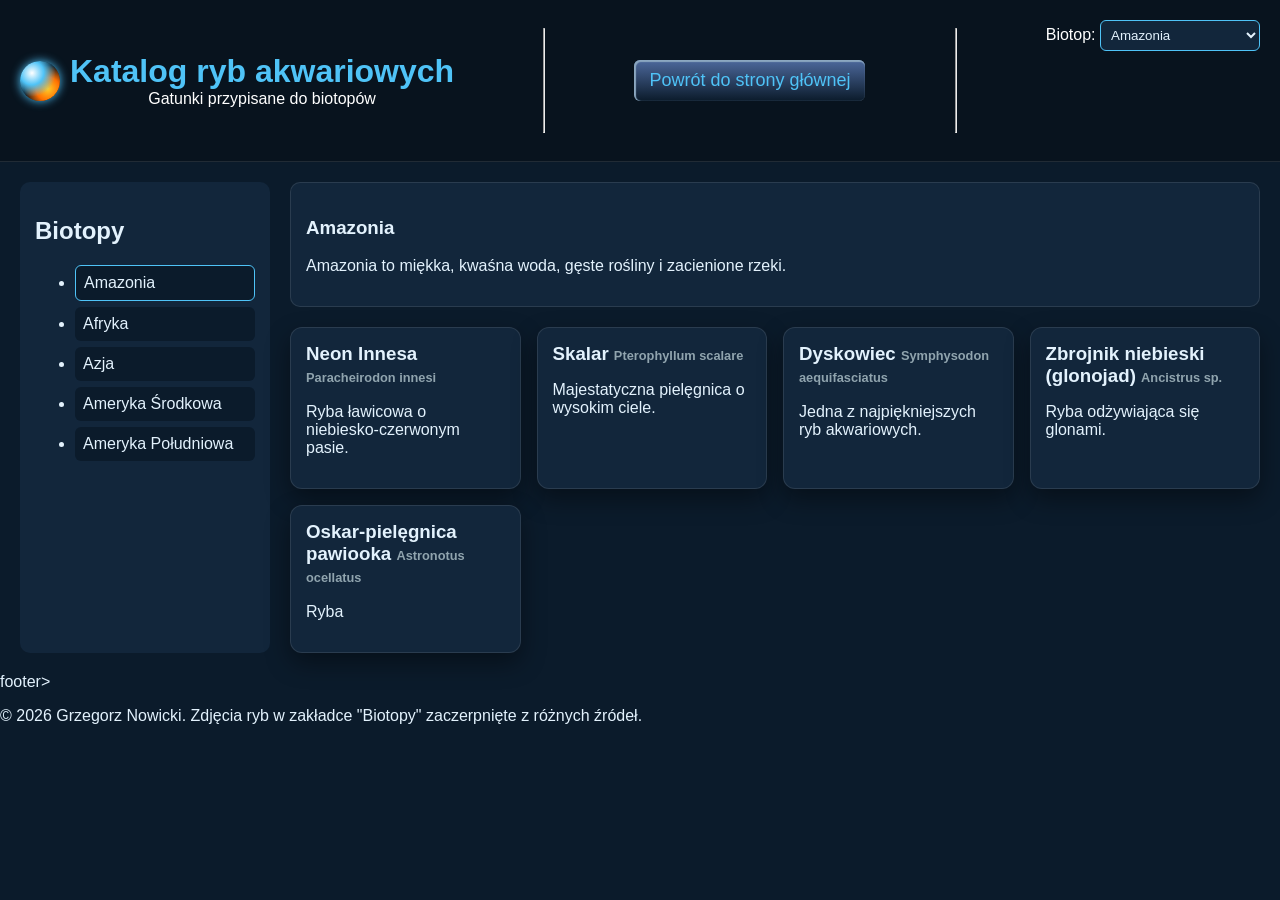
==== fish.html @ 0bc422a3 "Update fish catalog with modal, image gallery, and biotope descriptions" ====
<!DOCTYPE html>
<html lang="pl">

<head>
    <meta charset="UTF-8">
    <title>Katalog ryb akwariowych</title>
    <link rel="stylesheet" href="css/style.css">
    <link rel="stylesheet" href="css/fish_style.css">
    <link rel="stylesheet" href="css/gallery.css">
    <link rel="stylesheet" href="css/lake_style.css">

    <script src="js/fish-script.js" defer></script>
    <script src="js/script.js" defer></script>
</head>

<body>

    <header>

        <div class="logo">
            <div class="logo-icon"></div>
            <div class="logo-text">
                <h1>Katalog ryb akwariowych</h1>
                <span>Gatunki przypisane do biotopów</span>
            </div>
        </div>
        <hr>
        <a href="index.html" class="back-link">Powrót do strony głównej</a>

        <hr>
        <div class="filters">
            <label for="filter-biotop">Biotop:</label>
            <select id="filter-biotop">
                <option value="all">Wszystkie</option>
                <option value="Amazonia">Amazonia</option>
                <option value="Afryka">Afryka</option>
                <option value="Azja">Azja</option>
                <option value="Ameryka Środkowa">Ameryka Środkowa</option>
                <option value="Ameryka Południowa">Ameryka Południowa</option>
            </select>
        </div>
    </header>

    <main>
        <aside class="sidebar">
            <h2>Biotopy</h2>
            <ul class="family-list" id="biotope-list">
                <li data-biotop="Amazonia">Amazonia</li>
                <li data-biotop="Afryka">Afryka</li>
                <li data-biotop="Azja">Azja</li>
                <li data-biotop="Ameryka Środkowa">Ameryka Środkowa</li>
                <li data-biotop="Ameryka Południowa">Ameryka Południowa</li>
            </ul>
        </aside>

        <section class="catalog-wrapper">
            <div id="biotope-description" class="biotope-description"></div>

            <section class="catalog" id="catalog">

                <!-- AMAZONIA -->
                <article class="fish-card" data-biotop="Amazonia" data-fish="neon-innesa">
                    <h3>Neon Innesa <span>Paracheirodon innesi</span></h3>
                    <p>Ryba ławicowa o niebiesko‑czerwonym pasie.</p>
                </article>

                <article class="fish-card" data-biotop="Amazonia" data-fish="skalar">
                    <h3>Skalar <span>Pterophyllum scalare</span></h3>
                    <p>Majestatyczna pielęgnica o wysokim ciele.</p>
                </article>

                <article class="fish-card" data-biotop="Amazonia" data-fish="dyskowiec">
                    <h3>Dyskowiec <span>Symphysodon aequifasciatus</span></h3>
                    <p>Jedna z najpiękniejszych ryb akwariowych.</p>
                </article>

                <article class="fish-card" data-biotop="Amazonia" data-fish="Zbrojnik_niebieski">
                    <h3>Zbrojnik niebieski (glonojad) <span>Ancistrus sp.</span></h3>
                    <p>Ryba odżywiająca się glonami.</p>
                </article>


                <article class="fish-card" data-biotop="Amazonia" data-fish="pielegnica pawiooka">
                    <h3>Oskar-pielęgnica pawiooka <span> Astronotus ocellatus </span></h3>
                    <p>Ryba </p>


                </article>
                <!-- AFRYKA -->
                <article class="fish-card" data-biotop="Afryka" data-fish="barwniak-szmaragdowy">
                    <h3>Barwniak szmaragdowy <span>Pelvicachromis taeniatus</span></h3>
                    <p>Spokojna pielęgnica z Afryki Zachodniej.</p>
                </article>

                <article class="fish-card" data-biotop="Afryka" data-fish="muszlowiec">
                    <h3>Muszlowiec <span>Neolamprologus multifasciatus</span></h3>
                    <p>Mała pielęgnica z jeziora Tanganika.</p>
                </article>

                <!-- AZJA -->
                <article class="fish-card" data-biotop="Azja" data-fish="danio-pregowany">
                    <h3>Danio pręgowany <span>Danio rerio</span></h3>
                    <p>Odporna ryba ławicowa.</p>
                </article>

                <!-- AMERYKA ŚRODKOWA -->
                <article class="fish-card" data-biotop="Ameryka Środkowa" data-fish="platka">
                    <h3>Platka <span>Xiphophorus maculatus</span></h3>
                    <p>Kolorowa żyworódka.</p>
                </article>

                <!-- AMERYKA POŁUDNIOWA -->
                <article class="fish-card" data-biotop="Ameryka Południowa" data-fish="gupik">
                    <h3>Gupik <span>Poecilia reticulata</span></h3>
                    <p>Kolorowa żyworódka.</p>
                </article>



            </section>

            <div id="empty-state" class="empty-state">Brak ryb w tym biotopie.</div>
        </section>
    </main>

    <!-- MODAL -->
    <div id="fish-modal" class="fish-modal">
        <div class="fish-modal-content">
            <button id="fish-modal-close">×</button>

            <h2 id="fish-modal-name"></h2>
            <h4 id="fish-modal-latin"></h4>

            <div class="fish-gallery">
                <button class="gallery-prev">⟨</button>
                <img id="fish-gallery-img" src="" alt="">
                <button class="gallery-next">⟩</button>
            </div>

            <p id="fish-modal-desc"></p>
        </div>
    </div>
    footer>
    <p>&copy; 2026 Grzegorz Nowicki. Zdjęcia ryb w zakładce "Biotopy" zaczerpnięte z różnych źródeł.</p>
    </footer>



</body>

</html>
---- css/style.css ----
body {
  margin: 0;
  font-family: system-ui, sans-serif;
  background: #17ca4440;
  color: #222;
}

header {
  background: linear-gradient(to left, #0552e2, #ac7ef6e8);
  color: #fff;
  padding: 20px;
}

.container {
  max-width: 1100px;
  margin: auto;
  padding: 20px;
}

.akapit {
  text-indent: 20px;
}

.nav-links {
  text-align: left;
  display: flex;
  gap: 60px;
}

.section {
  background: #fff;
  padding: 25px;
  border-radius: 12px;
  margin-bottom: 25px;
  box-shadow: 0 2px 6px rgba(0, 0, 0, 0.08);
}

.btn,
.btn-back {
  background: #2e7d32;
  color: #fff;
  padding: 12px 20px;
  border-radius: 8px;
  text-decoration: none;
  font-weight: 600;
  display: inline-block;
  margin-top: 20px;
}

/* LIGHTBOX */
.lightbox {
  display: none;
  position: fixed;
  z-index: 9999;
  top: 0;
  left: 0;
  width: 100%;
  height: 100%;
  background: rgba(0, 0, 0, 0.9);
  justify-content: center;
  align-items: center;
  animation: fadeIn 0.4s ease;
}

@keyframes fadeIn {
  from {
    opacity: 0;
  }
  to {
    opacity: 1;
  }
}

.lightbox img {
  max-width: 90%;
  max-height: 90%;
  border-radius: 12px;
  animation: zoomIn 0.3s ease;
}

@keyframes zoomIn {
  from {
    transform: scale(0.7);
    opacity: 0;
  }
  to {
    transform: scale(1);
    opacity: 1;
  }
}

.close {
  position: absolute;
  top: 20px;
  right: 40px;
  font-size: 50px;
  color: #fff;
  cursor: pointer;
}

.nav {
  position: absolute;
  top: 50%;
  transform: translateY(-50%);
  background: rgba(255, 255, 255, 0.2);
  border: none;
  color: #fff;
  font-size: 40px;
  padding: 10px 20px;
  cursor: pointer;
  border-radius: 8px;
}

.prev {
  left: 20px;
}
.next {
  right: 20px;
}

/* Reveal animation */
.reveal {
  background: #2199e9af;
  opacity: 0;
  transform: translateY(30px);
  transition: all 0.8s ease;
}

.reveal.visible {
  opacity: 1;
  transform: translateY(0);
}
.contact-form {
  display: flex;
  flex-direction: column;
  gap: 12px;
}

.contact-form input,
.contact-form textarea {
  padding: 12px;
  border-radius: 8px;
  border: 1px solid #ccc;
  font-size: 1rem;
}
---- css/fish_style.css ----
body {
  margin: 0;
  font-family: Arial, sans-serif;
  background: radial-gradient(circle at top, #1e3c72, #0b1b2b);
  color: #e3f2fd;
}

header {
  display: flex;
  justify-content: space-between;
  padding: 20px;
  background: rgba(0,0,0,0.3);
  border-bottom: 1px solid rgba(255,255,255,0.1);
}

.logo {
  display: flex;
  align-items: center;
  gap: 10px;
}

.logo-icon {
  width: 40px;
  height: 40px;
  border-radius: 50%;
  background:
    radial-gradient(circle at 30% 30%, #fff, #4fc3f7 30%, transparent 60%),
    radial-gradient(circle at 70% 70%, #ffca28, #ff6f00 30%, transparent 60%);
  box-shadow: 0 0 10px #4fc3f7;
}

.filters select {
  padding: 6px;
  background: #12263b;
  color: #e3f2fd;
  border: 1px solid #4fc3f7;
  border-radius: 6px;
}

main {
  display: grid;
  grid-template-columns: 250px 1fr;
  gap: 20px;
  padding: 20px;
}

.sidebar {
  background: #12263b;
  padding: 15px;
  border-radius: 10px;
}

.family-list li {
  padding: 8px;
  margin-bottom: 6px;
  background: #0b1b2b;
  border-radius: 6px;
  cursor: pointer;
}

.family-list li.active {
  border: 1px solid #4fc3f7;
}

.catalog {
  display: grid;
  grid-template-columns: repeat(auto-fill, minmax(230px, 1fr));
  gap: 16px;
}

.fish-card {
  background: #12263b;
  padding: 15px;
  border-radius: 12px;
  border: 1px solid rgba(255,255,255,0.1);
  box-shadow: 0 10px 25px rgba(0,0,0,0.4);
  cursor: pointer;
}

.fish-card h3 {
  margin: 0 0 10px;
}

.fish-card span {
  font-size: 0.8rem;
  color: #90a4ae;
}

.biotope-description {
  background: #12263b;
  padding: 15px;
  border-radius: 10px;
  margin-bottom: 20px;
  border: 1px solid rgba(255,255,255,0.1);
}

.empty-state {
  display: none;
  grid-column: 1 / -1;
  text-align: center;
  padding: 20px;
  color: #90a4ae;
}

/* MODAL */
.fish-modal {
  position: fixed;
  inset: 0;
  background: rgba(0,0,0,0.7);
  display: none;
  justify-content: center;
  align-items: center;
  z-index: 9999;
}

.fish-modal-content {
  background: #12263b;
  padding: 20px;
  border-radius: 12px;
  width: 90%;
  max-width: 500px;
  position: relative;
  color: #e3f2fd;
  animation: slideUp 0.3s ease forwards;
}

#fish-modal-close {
  position: absolute;
  top: 10px;
  right: 10px;
  background: #4fc3f7;
  border: none;
  padding: 6px 10px;
  border-radius: 6px;
  cursor: pointer;
  font-size: 18px;
}

/* GALERIA */
.fish-gallery {
  display: flex;
  align-items: center;
  justify-content: center;
  margin: 15px 0;
  gap: 10px;
}

.fish-gallery img {
  width: 100%;
  max-width: 300px;
  border-radius: 10px;
}

.gallery-prev,
.gallery-next {
  background: #4fc3f7;
  border: none;
  padding: 8px 12px;
  border-radius: 6px;
  cursor: pointer;
  font-size: 20px;
}

/* ANIMACJA */
@keyframes slideUp {
  from { transform: translateY(40px); opacity: 0; }
  to { transform: translateY(0); opacity: 1; }
}
---- css/gallery.css ----
.logo-image {
  size: 50px;
  border-radius: 50%;
  width: 75px;
  height: 85px;
}

.gallery-thumbs {
  display: flex;
  gap: 15px;
  flex-wrap: wrap;
  flex-direction: column-reverse;
  text-align: center;
}

.gallery-thumbs img {
  width: max(200px, 30%);
  height: 120px;
  object-fit: cover;
  border-radius: 10px;
  cursor: pointer;
  transition: transform 0.3s ease;
}

.gallery-thumbs img:hover {
  transform: scale(1.05);
}

.gallery-full {
  display: grid;
  grid-template-columns: repeat(auto-fit, minmax(300px, 1fr));
  gap: 20px;
}

.gallery-full img {
  width: 100%;
  border-radius: 12px;
  cursor: pointer;
  transition: transform 0.3s ease;
}

.gallery-full img:hover {
  transform: scale(1.03);
}

.nav {
  position: absolute;
  top: 50%;
  transform: translateY(-50%);
  background: rgba(255, 255, 255, 0.2);
  border: none;
  color: #fff;
  font-size: 40px;
  padding: 10px 20px;
  cursor: pointer;
  border-radius: 8px;
  transition: background 0.3s ease;
}

.nav:hover {
  background: rgba(255, 255, 255, 0.4);
}

.prev {
  left: 20px;
}
.next {
  right: 20px;
}
---- css/lake_style.css ----
body {
  margin: 0;
  font-family: Arial, sans-serif;
  background: #0b1b2b;
  color: #e3f2fd;
}

header {
  padding: 20px;
  text-align: center;
  background: rgba(0, 0, 0, 0.3);
  border-bottom: 1px solid rgba(255, 255, 255, 0.1);
}

header h1 {
  margin: 0;
  font-size: 32px;
  color: #4fc3f7;
}

header p {
  margin: 5px 0 0;
  font-size: 18px;
  color: #b0bec5;
}

.biotope-section {
  max-width: 900px;
  margin: 40px auto;
  background: #12263b;
  padding: 25px;
  border-radius: 12px;
  border: 1px solid rgba(255, 255, 255, 0.1);
}

.biotope-section h2 {
  margin-top: 0;
  font-size: 28px;
  color: #4fc3f7;
}

.biotope-section img {
  width: 100%;
  border-radius: 10px;
  margin: 15px 0;
  max-height: 300px;
  object-fit: cover;
}

.biotope-section p {
  line-height: 1.6;
  font-size: 16px;
}

.back-link {
  box-shadow: inset 1px 1px 1px 1px #8ba7c0;
  background: linear-gradient(to bottom, #4d699d, #0b1b2b);
  border-radius: 6px;
  display: block;
  padding: 10px 15px;
  text-decoration: none;
  text-align: center;
  margin: 40px 0;
  font-size: 18px;
  color: #4fc3f7;
  text-decoration: none;
}

.back-links {
  display: flex;
  justify-content: space-around;
  gap: 20px;
  margin: 40px 20px;
}

.back-link:hover {
  text-decoration: underline;
}
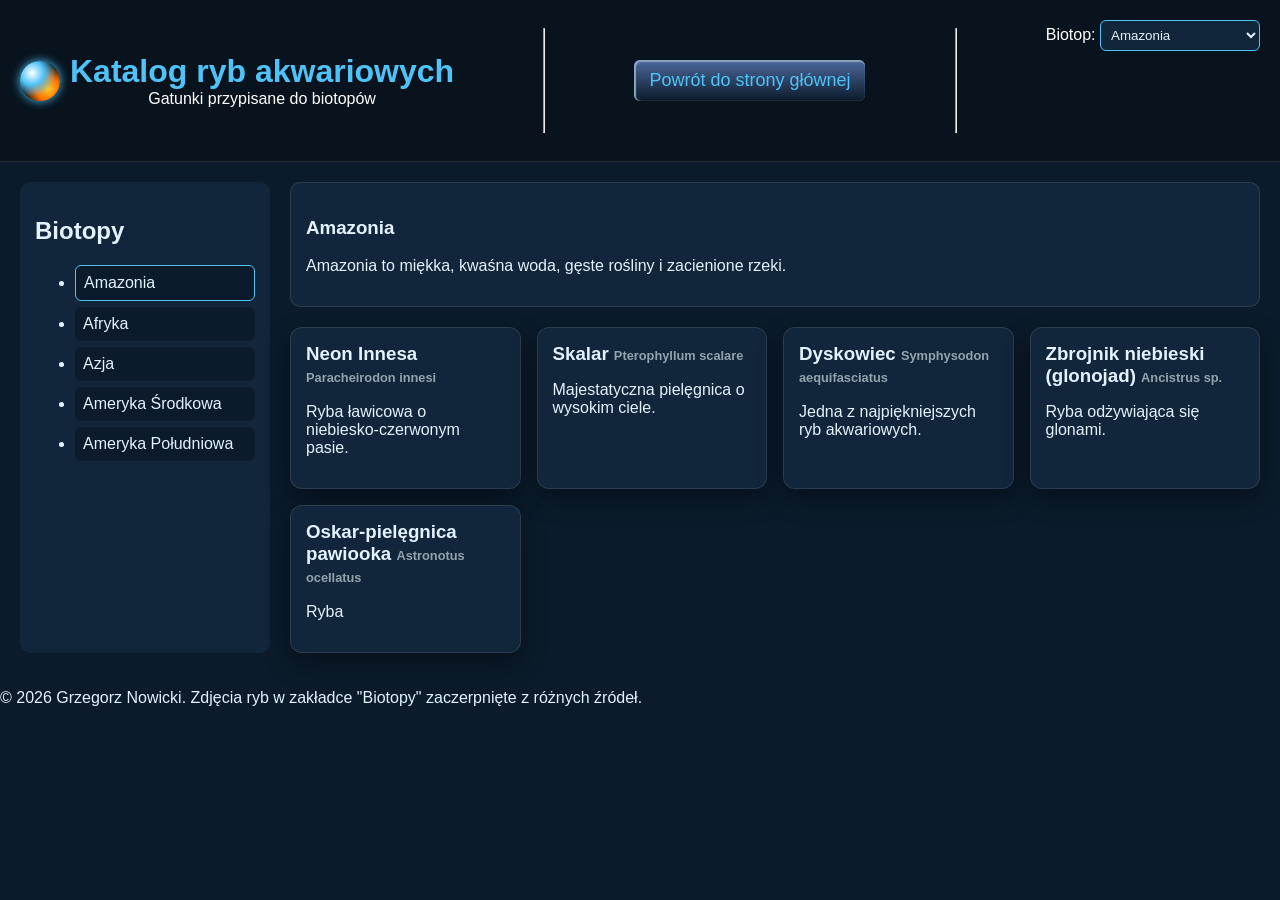
==== commit 8dd98855: "Poprawa struktury HTML: dodanie brakującego tagu <footer> w pliku fish.html" ====
--- a/fish.html
+++ b/fish.html
@@ -140,8 +140,9 @@
             <p id="fish-modal-desc"></p>
         </div>
     </div>
-    footer>
-    <p>&copy; 2026 Grzegorz Nowicki. Zdjęcia ryb w zakładce "Biotopy" zaczerpnięte z różnych źródeł.</p>
+    <footer>
+        <p>
+            &copy; 2026 Grzegorz Nowicki. Zdjęcia ryb w zakładce "Biotopy" zaczerpnięte z różnych źródeł.</p>
     </footer>
 
 
